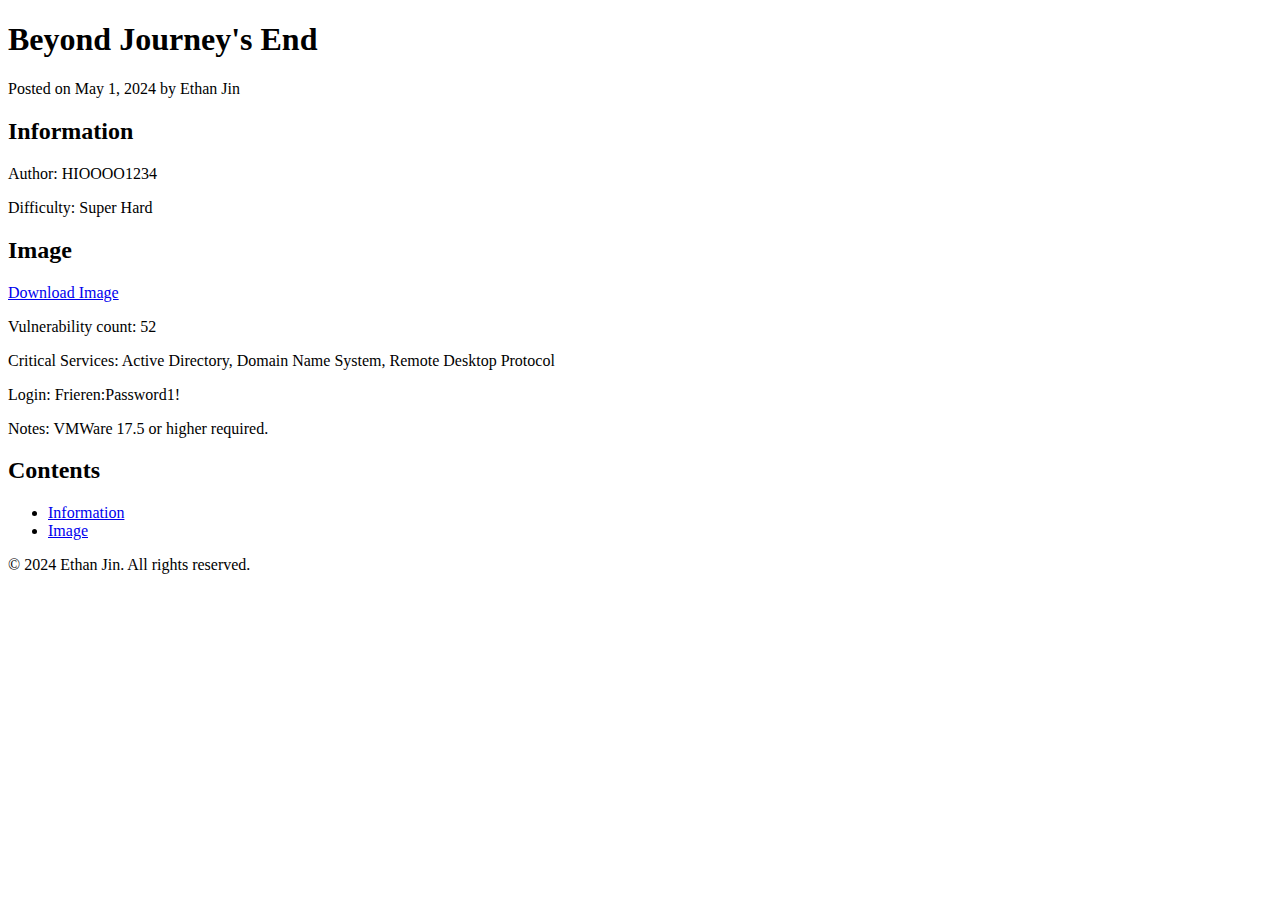
==== blog/Beyond-Journeys-End/index.html @ 3d2066fb "Update index.html" ====
<!DOCTYPE html>
<html lang="en">
<head>
    <meta charset="UTF-8">
    <meta name="viewport" content="width=device-width, initial-scale=1.0">
    <title>Beyond Journey's End</title>
    <link rel="stylesheet" href="style.css">
    <link rel="icon" href="images/logo.png" type="image/png">
</head>

<body>
    <div class="container">
        <main>
            <header>
                <h1>Beyond Journey's End</h1>
                <p>Posted on <time datetime="2024-05-01">May 1, 2024</time> by <span class="author">Ethan Jin</span></p>
            </header>
            <article>
                <section id="information">
                    <h2>Information</h2>
                    <p>Author: HIOOOO1234</p>
                    <p>Difficulty: Super Hard</p>
                </section>
                <section id="image">
                    <h2>Image</h2>
                    <a href="https://drive.usercontent.google.com/download?id=1PRe5T9WXljVBh2e9CBqCpzObezsBb-HH&export=download&authuser=0">Download Image</a>
                    <p>Vulnerability count: 52</p>
                    <p>Critical Services: Active Directory, Domain Name System, Remote Desktop Protocol</p>
                    <p>Login: Frieren:Password1!</p>
                    <p>Notes: VMWare 17.5 or higher required.
                    </p>
                </section>
            </article>
        </main>
        <div class="contents">
            <h2>Contents</h2>
            <ul>
                <li><a href="#information">Information</a></li>
                <li><a href="#image">Image</a></li>
            </ul>
        </div>
    </div>
    <footer>
        <p>&copy; 2024 Ethan Jin. All rights reserved.</p>
    </footer>
</body>
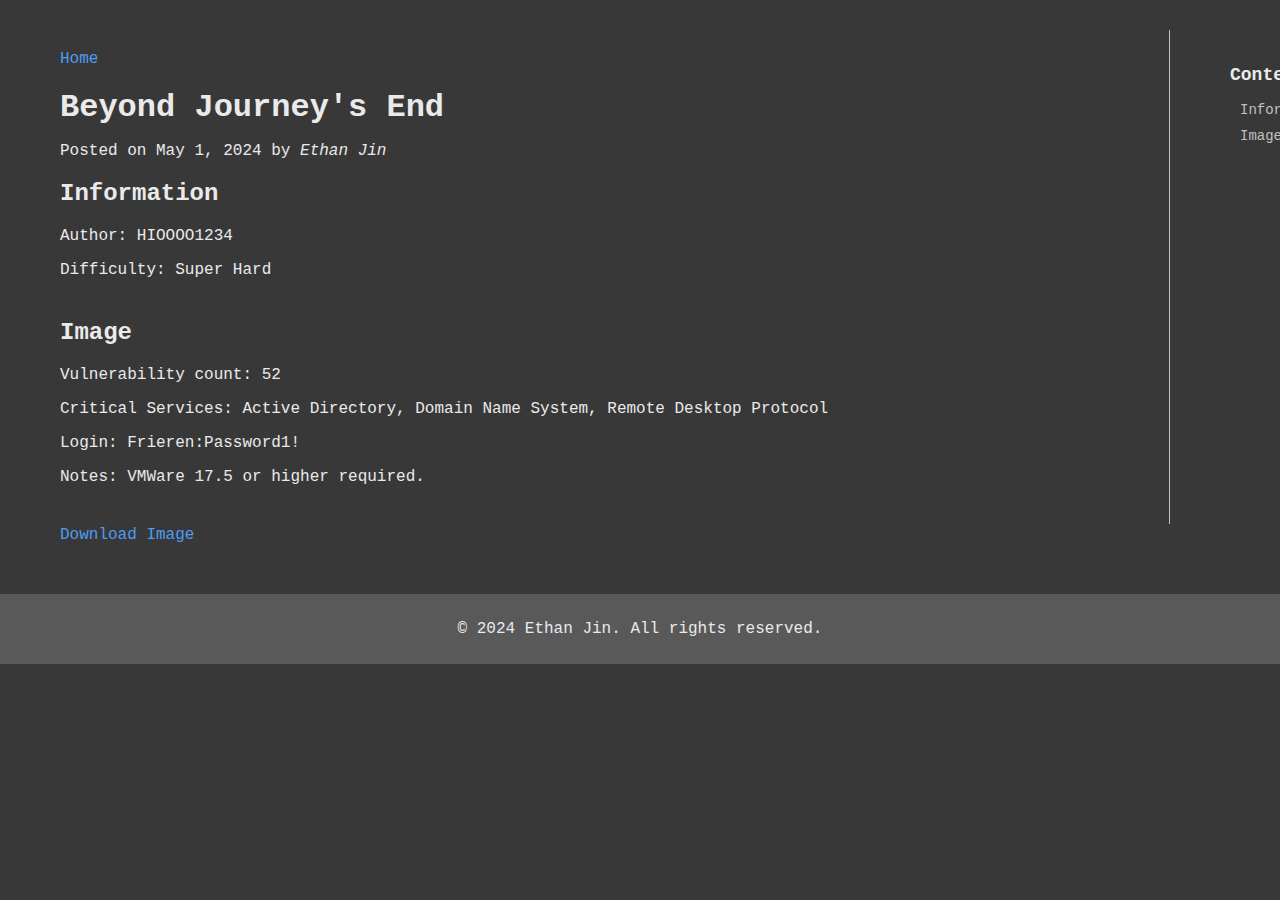
==== commit d4a379d6: "Update index.html" ====
--- a/blog/Beyond-Journeys-End/index.html
+++ b/blog/Beyond-Journeys-End/index.html
@@ -1,17 +1,19 @@
 <!DOCTYPE html>
 <html lang="en">
 <head>
+    <link rel="icon" href="images/logo.png" type="image/png">
     <meta charset="UTF-8">
     <meta name="viewport" content="width=device-width, initial-scale=1.0">
-    <title>Beyond Journey's End</title>
-    <link rel="stylesheet" href="style.css">
-    <link rel="icon" href="images/logo.png" type="image/png">
+    <title>Beyond Journeys End</title>
+    <link rel="stylesheet" href="./style.css">
+
 </head>
 
 <body>
     <div class="container">
         <main>
             <header>
+                <a href="/HIOOOO1234-Website">Home</a> <!-- Add home button -->
                 <h1>Beyond Journey's End</h1>
                 <p>Posted on <time datetime="2024-05-01">May 1, 2024</time> by <span class="author">Ethan Jin</span></p>
             </header>
@@ -23,13 +25,14 @@
                 </section>
                 <section id="image">
                     <h2>Image</h2>
-                    <a href="https://drive.usercontent.google.com/download?id=1PRe5T9WXljVBh2e9CBqCpzObezsBb-HH&export=download&authuser=0">Download Image</a>
                     <p>Vulnerability count: 52</p>
                     <p>Critical Services: Active Directory, Domain Name System, Remote Desktop Protocol</p>
                     <p>Login: Frieren:Password1!</p>
-                    <p>Notes: VMWare 17.5 or higher required.
-                    </p>
+                    <p>Notes: VMWare 17.5 or higher required.</p>
                 </section>
+                <div class="download">
+                    <a href="https://drive.usercontent.google.com/download?id=1PRe5T9WXljVBh2e9CBqCpzObezsBb-HH&export=download&authuser=0">Download Image</a>
+                </div>
             </article>
         </main>
         <div class="contents">
@@ -44,3 +47,4 @@
         <p>&copy; 2024 Ethan Jin. All rights reserved.</p>
     </footer>
 </body>
+</html>
--- a/blog/Beyond-Journeys-End/style.css
+++ b/blog/Beyond-Journeys-End/style.css
@@ -0,0 +1,104 @@
+body {
+    font-family: "Rubik", monospace;
+    margin: 0;
+    padding: 0;
+    background-color: #393838;
+    color: #eaeaea;
+}
+
+.container {
+    display: flex;
+    flex-wrap: wrap;
+    max-width: 1200px;
+    margin: 20px auto;
+    padding: 10px;
+}
+
+.contents {
+    width: 15%;
+    padding: 20px;
+    margin-bottom: 40px;
+    position: relative; 
+}
+
+
+
+.contents h2 {
+    color: #eaeaea; 
+    font-size: 18px;
+    margin-left: 190px;
+}
+
+.contents ul {
+    list-style: none;
+    padding: 0;
+}
+
+.contents li {
+    margin-bottom: 8px; 
+    margin-left: 200px;
+}
+
+.contents a {
+    color: #c0c0c0; 
+    text-decoration: none;
+    font-size: 14px;
+}
+
+.contents a:hover {
+    text-decoration: underline;
+}
+
+.contents::before {
+    content: '';
+    position: absolute;
+    top: 0;
+    right: 100%;
+    width: 1px;
+    height: 100%;
+    background-color: #c0c0c0; 
+    margin-right: -150px; 
+
+}
+
+main {
+    flex: 1;
+    padding: 20px;
+}
+
+header {
+    text-align: left;
+}
+
+header h1 {
+    margin-bottom: 5px;
+}
+
+.author {
+    font-style: italic;
+}
+
+article section {
+    margin-bottom: 40px;
+}
+
+footer {
+    background-color: #595959;
+    padding: 10px;
+    text-align: center;
+}
+
+a {
+    color: #4c9df4; 
+    text-decoration: none;
+}
+
+header a:hover {
+    text-decoration: underline;
+}
+
+.download a:hover {
+    text-decoration: underline;
+}
+
+
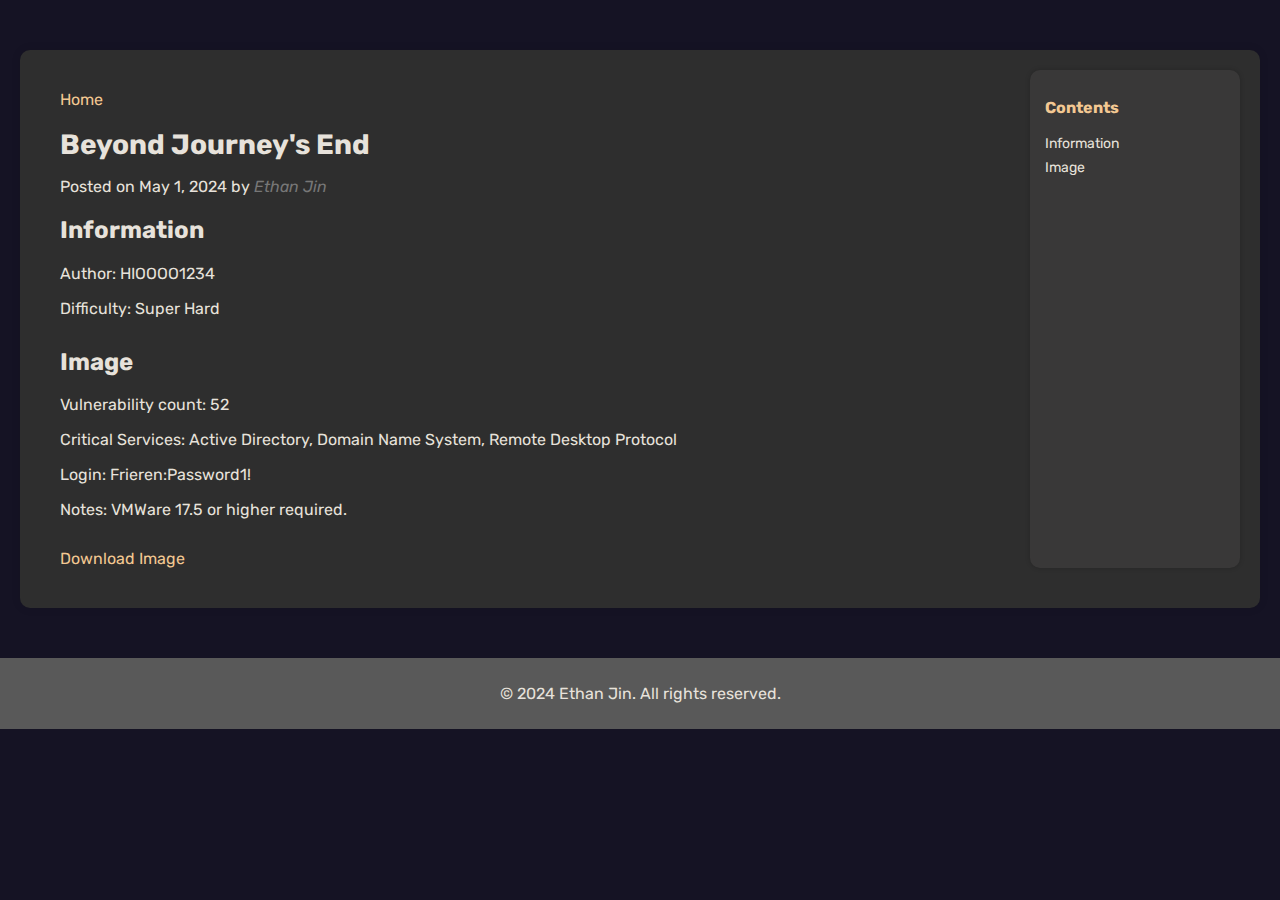
==== commit 7e011495: "Update index.html" ====
--- a/blog/Beyond-Journeys-End/index.html
+++ b/blog/Beyond-Journeys-End/index.html
@@ -13,7 +13,7 @@
     <div class="container">
         <main>
             <header>
-                <a href="/HIOOOO1234-Website">Home</a> <!-- Add home button -->
+                <a href="/">Home</a> 
                 <h1>Beyond Journey's End</h1>
                 <p>Posted on <time datetime="2024-05-01">May 1, 2024</time> by <span class="author">Ethan Jin</span></p>
             </header>
--- a/blog/Beyond-Journeys-End/style.css
+++ b/blog/Beyond-Journeys-End/style.css
@@ -1,32 +1,50 @@
+@import url("https://fonts.googleapis.com/css2?family=Rubik:wght@100;200;300;400;500;600;700;800&display=swap");
+
 body {
     font-family: "Rubik", monospace;
     margin: 0;
     padding: 0;
-    background-color: #393838;
-    color: #eaeaea;
+    background-color: #151324;
+    color: #e7e2db;
 }
 
 .container {
     display: flex;
     flex-wrap: wrap;
     max-width: 1200px;
-    margin: 20px auto;
-    padding: 10px;
+    margin: 50px auto;
+    padding: 20px;
+    background-color: #2e2e2e;
+    border-radius: 10px;
+    box-shadow: 0 0 10px rgba(0, 0, 0, 0.1);
 }
 
 .contents {
     width: 15%;
-    padding: 20px;
-    margin-bottom: 40px;
+    padding: 15px;
+    margin-bottom: 20px;
     position: relative; 
+    background-color: #393838;
+    border-radius: 10px;
+    box-shadow: 0 0 5px rgba(0, 0, 0, 0.2);
+    transition: background-color 0.3s;
+}
+
+.contents:hover {
+    background-color: #4a4a4a; /* Highlight color on hover */
 }
 
 
+.contents li a:hover {
+    color: #2f2f32;
+    text-decoration: underline;
+    transition: color 0.3s;
+}
 
 .contents h2 {
-    color: #eaeaea; 
-    font-size: 18px;
-    margin-left: 190px;
+    color: #f3c892; 
+    font-size: 16px;
+    margin-bottom: 10px;
 }
 
 .contents ul {
@@ -35,30 +53,13 @@
 }
 
 .contents li {
-    margin-bottom: 8px; 
-    margin-left: 200px;
+    margin-bottom: 5px; 
 }
 
 .contents a {
-    color: #c0c0c0; 
+    color: #e7e2db; 
     text-decoration: none;
     font-size: 14px;
-}
-
-.contents a:hover {
-    text-decoration: underline;
-}
-
-.contents::before {
-    content: '';
-    position: absolute;
-    top: 0;
-    right: 100%;
-    width: 1px;
-    height: 100%;
-    background-color: #c0c0c0; 
-    margin-right: -150px; 
-
 }
 
 main {
@@ -71,15 +72,18 @@
 }
 
 header h1 {
-    margin-bottom: 5px;
+    margin-bottom: 10px;
+    color: #e7e2db;
+    font-size: 28px;
 }
 
 .author {
     font-style: italic;
+    color: #777;
 }
 
 article section {
-    margin-bottom: 40px;
+    margin-bottom: 30px;
 }
 
 footer {
@@ -89,16 +93,12 @@
 }
 
 a {
-    color: #4c9df4; 
+    color: #f3c892; 
     text-decoration: none;
 }
 
-header a:hover {
+.container a:hover {
+    color: #e7e2db;
     text-decoration: underline;
+    transition: color 0.3s;
 }
-
-.download a:hover {
-    text-decoration: underline;
-}
-
-
